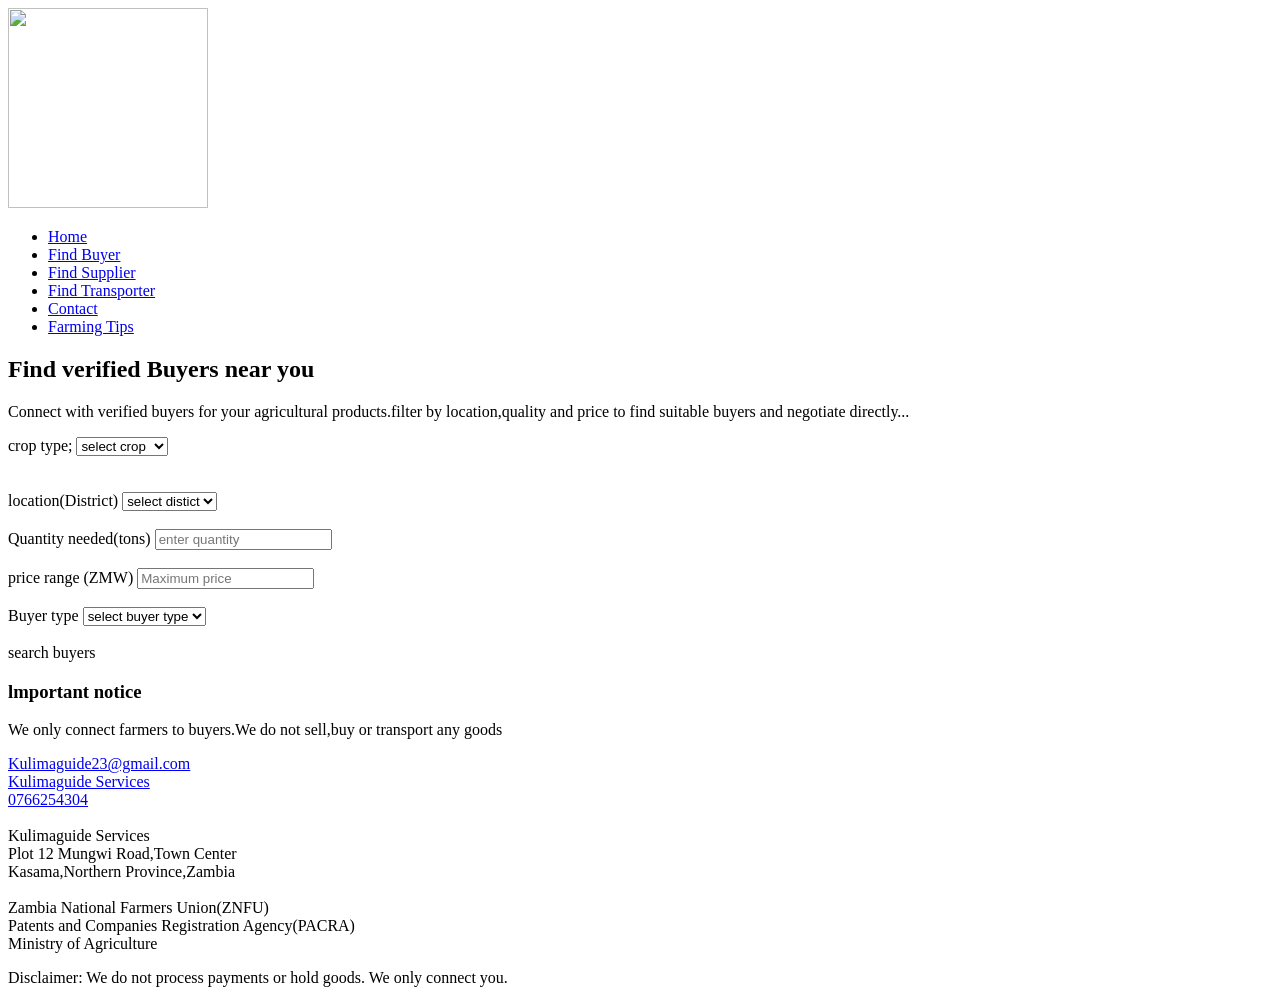
==== buyer.html @ 58736cf9 "SCRUM-5: made some changes to transporter.html and added the css for transporters page" ====
<!DOCTYPE html>
<html lang="en">
<head>
    <meta charset="UTF-8">
    <meta name="viewport" content="width=device-width, initial-scale=1.0">
    <meta name="author" content=""><!--Name of the maker of this webpage-->
    <meta name="description" content="Kulimaguide services only connect you buyers,sellers and transporters without processing any form of payment">
    <meta name="keywords" content="Farming,Kulima,guide,Farm">
    <title>Kulimaguide Services | Connect to Buyers, Sellers and Transporters</title>
    <link rel="stylesheet" href="">
    <link rel="javascript" href="">
</head>

<body>
    <!-- Header section with navigation inside -->
     <!--This part of the webpage will remain the same for all pages-->
     <!--It will consist of the logo and the navigation links-->
        <header>
            <!--For the logo-->
      <img src="/ desktop/images/KGSL.png" width="200" height="200">
         <!--For the navigation links-->
        <nav>
            <ul>
              <li> <a href="index.html">Home</a></li>
              <li> <a href="buyer.html">Find Buyer</a> </li>
              <li> <a href="supplier.html">Find Supplier</a> </li>
              <li> <a href="transporter.html">Find Transporter</a> </li>
              <li> <a href="contact.html">Contact</a></li>
              <li> <a href="tips.html">Farming Tips</a></li>
            </ul>
        </nav>
    </header>
    
    <!--The main content of the webpage-->
    <!--This part of the webpage will change depending on the webpage-->
    <main>

           

          
        <!-- BUYER SEARCH SECTION-->
        <section>
            <h2>Find verified Buyers near you</h2>
            <p>Connect with verified buyers for your agricultural products.filter by location,quality and price to find suitable buyers and negotiate directly...</p>
            <form action="#" method="get">
                <lable for="crop">crop type;</lable>
                <select id="crop" name="crop">
                    <option value="">select crop</option>
                    <option value="Groundnuts">Groundnuts</option>
                     <option value="Soya">Soya</option>
                      <option value="White">White</option>
                       <option value="Cassava">Cassava</option>
                        <option value="Beans">Beans</option>
                        </select> <br><br><br>
                        <section>
                        <lable for="location">location(District)</lable>
                        <select id="location" name="location">
                            <option value="">select distict</option>
                            <option value="kasama">kasama</option>
                            <option value="lusaka">lusska</option>
                            <option value="mpika">mpika</option>
                            <option value="Ndola">Ndola</option>
                            <option value="mongu">mongu</option>
                            </select>
                            <br><br>
                            <lable for="quantity">Quantity needed(tons)</lable>
                            <input type="number" id="quantity" min="1" name="quantity" placeholder="enter quantity">
                            <br><br>
                            <lable for="price">price range (ZMW)</lable>
                            <input type="number" id="price" name="price" min="0" placeholder="Maximum price">
                            <br><br>
                            <lable for="buyer-type">Buyer type</lable>
                            <select id="buyer-type" name="buyer-type">
                                <option value="">select buyer type</option>
                                <option value="individual">lndividual</option>
                                     <option value=" milling company"> milling company</option>
                                          <option value exporter">exporter</option>
                                               <option value="cooperative">cooperative</option>
                            </select>
                            <br><br>
                            <buttom type="submit">search buyers</buttom>
                            </form>
                            </section>
                            <!--SIDEBAR-->
                            <aside>
                                <h3>lmportant notice</h3>
                                <p>We only connect farmers to buyers.We do not sell,buy or transport any goods</p>
                                
                            </aside>



   
    </main>

     <!--Footer of the webpage-->
    <!--This part of the webpage will remain the same for all webpages-->
    <footer>
        <section class="handlers">
            <article>
                <!--For social medial handlers links-->
                <a href="mailto:kabwegift084@gmail.com">Kulimaguide23@gmail.com</a><br>
                <a href="https//:www.facebook/Kulimaguideservices">Kulimaguide Services</a><br>
                <a href="https://www.wa.com/+260766254304"> 0766254304</a>
            </article><br>

            <article>
                <!--For location links-->
                Kulimaguide Services<br>
                Plot 12 Mungwi Road,Town Center<br>
                Kasama,Northern Province,Zambia
            </article><br>

            <article>
                <!--Partners-->
                Zambia National Farmers Union(ZNFU)<br> 
                Patents and Companies Registration Agency(PACRA)<br> 
                Ministry of Agriculture
            </article>
        </section>
    </footer>

    <p>Disclaimer: We do not process payments or hold goods. We only connect you.<p><!--Disclaimer-->
</body>
</html>
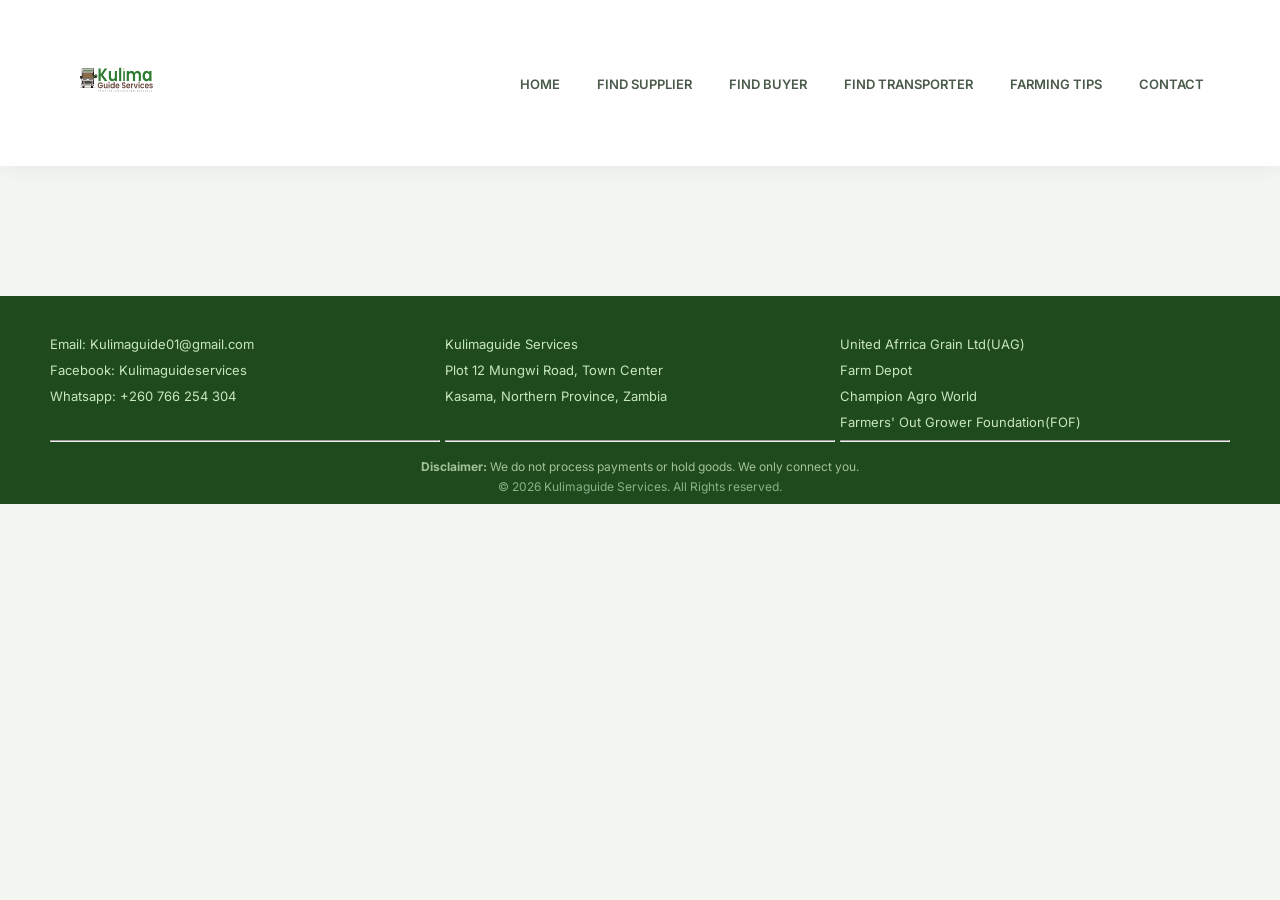
==== commit b171e89b: "SCRUM-1: Design and code Home Page wirefarme" ====
--- a/buyer.html
+++ b/buyer.html
@@ -6,120 +6,65 @@
     <meta name="author" content=""><!--Name of the maker of this webpage-->
     <meta name="description" content="Kulimaguide services only connect you buyers,sellers and transporters without processing any form of payment">
     <meta name="keywords" content="Farming,Kulima,guide,Farm">
-    <title>Kulimaguide Services | Connect to Buyers, Sellers and Transporters</title>
-    <link rel="stylesheet" href="">
+    <title>Find Buyer | Kulimaguide Services </title>
+    <link rel="stylesheet" href="style.css">
     <link rel="javascript" href="">
 </head>
 
-<body>
-    <!-- Header section with navigation inside -->
-     <!--This part of the webpage will remain the same for all pages-->
-     <!--It will consist of the logo and the navigation links-->
-        <header>
-            <!--For the logo-->
-      <img src="/ desktop/images/KGSL.png" width="200" height="200">
-         <!--For the navigation links-->
-        <nav>
-            <ul>
-              <li> <a href="index.html">Home</a></li>
-              <li> <a href="buyer.html">Find Buyer</a> </li>
-              <li> <a href="supplier.html">Find Supplier</a> </li>
-              <li> <a href="transporter.html">Find Transporter</a> </li>
-              <li> <a href="contact.html">Contact</a></li>
-              <li> <a href="tips.html">Farming Tips</a></li>
-            </ul>
-        </nav>
-    </header>
+<body class="layout">
+        <!-- HEADER: Logo and Navigation -->
+     <header>
+       <img class="logo" src ="images\logo.png" alt="Kulimaguide Services Logo" width="200" height="200">
+       <!-- ========= NAV: Main Site Navigation ========= -->
+       <!-- This part will stay the same for all pages-->
+       <nav class="nav_links">
+         <ul>
+           <li><a href="index.html">Home</a></li>
+           <li><a href="supplier.html">Find Supplier</a></li>
+           <li><a href="buyer.html">Find Buyer</a></li>
+           <li><a href="transporter.html">Find Transporter</a></li>
+           <li><a href="tips.html">Farming Tips</a></li>
+           <li><a href="contact.html">Contact</a></li>
+         </ul>
+       </nav>
+     </header>
     
     <!--The main content of the webpage-->
     <!--This part of the webpage will change depending on the webpage-->
     <main>
-
-           
-
-          
-        <!-- BUYER SEARCH SECTION-->
-        <section>
-            <h2>Find verified Buyers near you</h2>
-            <p>Connect with verified buyers for your agricultural products.filter by location,quality and price to find suitable buyers and negotiate directly...</p>
-            <form action="#" method="get">
-                <lable for="crop">crop type;</lable>
-                <select id="crop" name="crop">
-                    <option value="">select crop</option>
-                    <option value="Groundnuts">Groundnuts</option>
-                     <option value="Soya">Soya</option>
-                      <option value="White">White</option>
-                       <option value="Cassava">Cassava</option>
-                        <option value="Beans">Beans</option>
-                        </select> <br><br><br>
-                        <section>
-                        <lable for="location">location(District)</lable>
-                        <select id="location" name="location">
-                            <option value="">select distict</option>
-                            <option value="kasama">kasama</option>
-                            <option value="lusaka">lusska</option>
-                            <option value="mpika">mpika</option>
-                            <option value="Ndola">Ndola</option>
-                            <option value="mongu">mongu</option>
-                            </select>
-                            <br><br>
-                            <lable for="quantity">Quantity needed(tons)</lable>
-                            <input type="number" id="quantity" min="1" name="quantity" placeholder="enter quantity">
-                            <br><br>
-                            <lable for="price">price range (ZMW)</lable>
-                            <input type="number" id="price" name="price" min="0" placeholder="Maximum price">
-                            <br><br>
-                            <lable for="buyer-type">Buyer type</lable>
-                            <select id="buyer-type" name="buyer-type">
-                                <option value="">select buyer type</option>
-                                <option value="individual">lndividual</option>
-                                     <option value=" milling company"> milling company</option>
-                                          <option value exporter">exporter</option>
-                                               <option value="cooperative">cooperative</option>
-                            </select>
-                            <br><br>
-                            <buttom type="submit">search buyers</buttom>
-                            </form>
-                            </section>
-                            <!--SIDEBAR-->
-                            <aside>
-                                <h3>lmportant notice</h3>
-                                <p>We only connect farmers to buyers.We do not sell,buy or transport any goods</p>
-                                
-                            </aside>
-
-
-
+     
    
     </main>
 
-     <!--Footer of the webpage-->
-    <!--This part of the webpage will remain the same for all webpages-->
-    <footer>
-        <section class="handlers">
-            <article>
-                <!--For social medial handlers links-->
-                <a href="mailto:kabwegift084@gmail.com">Kulimaguide23@gmail.com</a><br>
-                <a href="https//:www.facebook/Kulimaguideservices">Kulimaguide Services</a><br>
-                <a href="https://www.wa.com/+260766254304"> 0766254304</a>
-            </article><br>
+   <!-- FOOTER: Matches wireframe -->
+      <footer class="foot">
+        <article class="Contact">
+          <a href="mailto:kabwegift084@gmail.com">Email: Kulimaguide01@gmail.com</a>
+          <a href="https://www.facebook.com/Kulimaguideservices">Facebook: Kulimaguideservices</a>
+          <a href="https://wa.me/260766254304">Whatsapp: +260 766 254 304</a>
+        </article>
 
-            <article>
-                <!--For location links-->
-                Kulimaguide Services<br>
-                Plot 12 Mungwi Road,Town Center<br>
-                Kasama,Northern Province,Zambia
-            </article><br>
+       <article class="location">
+        <a href="https://www.google.com/maps/search/?api=1&query=Plot+12+Mungwi+Road+Town+Kasama+Northern+Province+Zambia">
+        Kulimaguide Services<br>
+        Plot 12 Mungwi Road, Town Center<br>
+        Kasama, Northern Province, Zambia
+       </a>
+      </article>
 
-            <article>
-                <!--Partners-->
-                Zambia National Farmers Union(ZNFU)<br> 
-                Patents and Companies Registration Agency(PACRA)<br> 
-                Ministry of Agriculture
-            </article>
-        </section>
-    </footer>
+      <article class="Partner">
+         <a href="https://uagzambia.com">United Afrrica Grain Ltd(UAG)</a>
+         <a href="https://Farmdepot.co.zm">Farm Depot</a>
+         <a href="https://championagrow.co.zm">Champion Agro World</a>
+         <a href="https://farmesoutgrower.com">Farmers' Out Grower Foundation(FOF)</a>
+      </article>
 
-    <p>Disclaimer: We do not process payments or hold goods. We only connect you.<p><!--Disclaimer-->
-</body>
-</html>+    <hr><hr><hr>
+     <p class="Disclaimer"><strong>Disclaimer:</strong> We do not process payments or hold goods. We only connect you.</p>
+    <p class="rights">&copy; 2026 Kulimaguide Services. All Rights reserved.</p>
+   </footer>
+
+
+   </body>
+</html>
+    
--- a/style.css
+++ b/style.css
@@ -0,0 +1,395 @@
+/* ============================================
+KULIMAGUIDE - FINAL CLEAN VERSION
+NO BORDERS - Modern farming platform
+Matches Home + Contact Wireframes 100%
+============================================ */
+@import url('https://fonts.googleapis.com/css2?family=Inter:wght@400;600;800;900&display=swap');
+
+* { margin:0; padding:0; box-sizing:border-box; }
+
+body.layout {
+ font-family: 'Inter', Arial, sans-serif;
+ background: #f3f5f1;
+ color: #1a2e1a;
+ max-width: 100%;
+ border: none;
+}
+
+/* ===== HEADER ===== */
+header {
+ background: #ffffff;
+ padding: 18px 60px;
+ display: flex;
+ align-items: center;
+ justify-content: space-between;
+ position: sticky;
+ top: 0;
+ z-index: 100;
+ box-shadow: 0 2px 20px rgba(0,0,0,0.05);
+ border: none;
+}
+
+.logo {
+ width: 130px;
+ height: auto;
+ border: none;
+}
+
+.nav_links ul {
+ display: flex;
+ list-style: none;
+ gap: 5px;
+ border: none;
+}
+
+.nav_links a {
+ text-decoration: none;
+ color: #4a5a4a;
+ font-weight: 600;
+ font-size: 13px;
+ padding: 10px 16px;
+ text-transform: uppercase;
+ border-radius: 8px;
+ transition: all 0.2s;
+}
+
+.card-img {
+  width: 100%;
+  height: 150px;
+  object-fit: cover;
+  border-radius: 10px;
+  margin: 12px 0;
+  display: block;
+}
+.nav_links a:hover {
+ background: #e8f5e3;
+color: #2d5a27;
+}
+
+/* ===== MAIN - HOME PAGE ===== */
+main {
+ border: none;
+ padding: 0;
+ max-width: 1280px;
+ margin: 0 auto;
+}
+
+main h1 {
+ display: block;
+ font-size: 42px;
+ font-weight: 900;
+ color: #143312;
+ line-height: 1.1;
+ max-width: 650px;
+margin: 0 auto 30px;
+ text-shadow: 0 2px 10px rgba(255,255,255,0.8);
+}
+
+/* ===== HERO SECTION - SECTION 1 ===== */
+.mainpicture {
+ position: relative;
+ border: none;
+ padding: 90px 20px 70px;
+ text-align: center;
+ background: linear-gradient(rgba(255,255,255,0.4), rgba(255,255,255,0.5)), url('../images/steven-weeks-DUPFowqI6oI-unsplash.jpg');
+ background-repeat: no-repeat;
+ background-size: cover;
+ background-position: center 30%;
+ border-radius: 0;
+}
+
+.mainpicture p {
+ max-width: 700px;
+ margin: 10px auto;
+ color: #2c4a2c;
+ font-size: 15px;
+ line-height: 1.5;
+}
+
+/* SELLER / BUYER Buttons */
+.hero-btn {
+ display: inline-block;
+ text-decoration: none;
+ border: none;
+ background: #298804;
+ color: #dfe4df;
+ padding: 16px 52px;
+ border-radius: 50px;
+ font-weight: 800;
+ font-size: 17px;
+ margin: 30px 10px 10px;
+ cursor: pointer;
+ box-shadow: 0 6px 18px rgba(0,0,0,0.12);
+transition: all 0.3s ease;
+}
+
+.hero-btn:hover {
+ background: #144203;
+}
+
+/* ===== SECTION 2 - 4 BOXES ===== */
+.cards {
+ padding: 40px 20px;
+ display: grid;
+ grid-template-columns: repeat(4, 1fr);
+ gap: 20px;
+}
+
+.grid {
+ background: #fff;
+ border-radius: 14px;
+padding: 22px;
+ box-shadow: 0 8px 24px rgba(0,0,0,0.07);
+ border: none;
+ text-align: center;
+}
+
+.grid h3 {
+ font-size: 16px;
+ color: #143312;
+ margin-bottom: 12px;
+}
+
+.grid p {
+font-size: 13.5px;
+color: #555;
+line-height: 1.5;
+margin-bottom: 12px;
+}
+
+.grid a {
+font-size: 13px;
+font-weight: 700;
+color: #2d5a27;
+text-decoration: none;
+border: none;
+}
+
+/* ===== ASIDE - HOME PAGE ===== */
+.ASIDE {
+border: none;
+padding: 0 20px 40px;
+display: flex;
+flex-direction: column;
+gap: 22px;
+}
+
+.ASIDE > *, .aside-card {
+background: #ffffff;
+border-radius: 14px;
+padding: 22px;
+box-shadow: 0 8px 24px rgba(0,0,0,0.07);
+border: none;
+}
+
+.ASIDE h3, .quick h3, .aside-card h3 {
+font-size: 15px;
+font-weight: 800;
+color: #143312;
+margin-bottom: 14px;
+text-align: center;
+}
+
+.ASIDE ul, .quick ul, .aside-card ul {
+list-style: none;
+border: none;
+padding: 0;
+}
+
+.ASIDE li, .quick li, .aside-card li {
+margin: 8px 0;
+padding-left: 12px;
+position: relative;
+font-size: 14px;
+line-height: 1.6;
+}
+
+.ASIDE li::before, .quick li::before, .aside-card li::before {
+content: "•";
+color: #7ac16a;
+position: absolute;
+left: 0;
+font-weight: bold;
+}
+
+.ASIDE p, .aside-card p {
+font-size: 14px;
+line-height: 1.6;
+text-align: center;
+}
+
+.ASIDE a, .quick a, .aside-card a {
+color: #143312;
+text-decoration: none;
+}
+
+/* ===== DESKTOP LAYOUT - HOME ===== */
+@media (min-width: 1000px) {
+ main {
+ display: grid;
+ grid-template-columns: 1fr 340px;
+ gap: 0;
+}
+.mainpicture { grid-column: 1 / -1; }
+.cards { grid-column: 1; }
+.ASIDE { grid-column: 2; grid-row: 2; padding: 40px 30px 40px 10px; }
+}
+
+
+/* ===== CONTACT PAGE ===== */
+.contact-main {
+display: block;
+padding: 40px 20px;
+max-width: 1280px;
+margin: 0 auto;
+}
+
+.contact-main h1 {
+text-align: center;
+font-size: 38px;
+margin-bottom: 30px;
+max-width: 100%;
+}
+
+.contact-grid {
+display: grid;grid-template-columns: 1.2fr 1fr 0.8fr;
+gap: 20px;
+align-items: start;
+}
+
+.contact-form-box, .map-box {
+background: #fff;
+border-radius: 14px;
+padding: 24px;
+box-shadow: 0 8px 24px rgba(0,0,0,0.07);
+border: none;
+}
+
+.contact-form-box h2, .map-box h2 {
+text-align: center;
+font-size: 18px;
+margin-bottom: 20px;
+color: #143312;
+}
+
+.contact-form-box label {
+display: block;
+font-weight: 600;
+font-size: 14px;
+margin: 12px 0 5px;
+color: #1a2e1a;
+}
+
+.contact-form-box input,
+.contact-form-box select,
+.contact-form-box textarea {
+width: 100%;
+padding: 12px;
+border: 1px solid #d0d8d0;
+border-radius: 8px;
+font-size: 14px;
+font-family: inherit;
+background: #f9faf9;
+}
+
+.contact-form-box textarea { resize: vertical; }
+
+.submit-btn {
+display: block;
+margin: 20px auto 0;
+background: #fff;
+color: #143312;
+border: 1px solid #143312;
+padding: 10px 28px;
+border-radius: 50px;
+font-weight: 700;
+cursor: pointer;
+}
+
+.submit-btn:hover { background: #c5e8b7; }
+
+.map-placeholder {
+background: #e8f5e3;
+height: 180px;
+display: flex;
+align-items: center;
+justify-content: center;
+font-weight: 800;
+color: #2d5a27;
+border-radius: 10px;
+margin-bottom: 15px;
+}
+
+.map-box h3 { margin: 18px 0 8px; font-size: 15px; color: #143312; }
+.map-box ul { list-style: disc; padding-left: 20px; font-size: 14px; line-height: 1.8; }
+.map-box p { font-size: 14px; line-height: 1.6; margin: 10px 0; }
+.map-box a { color: #2d5a27; font-weight: 600; text-decoration: none; }
+
+.contact-aside {
+display: flex;
+flex-direction: column;
+gap: 20px;
+}
+
+/* ===== FOOTER ===== */
+.foot {
+background: #1e4a1e;
+border: none;
+padding: 35px 50px 10px;
+display: grid;
+grid-template-columns: repeat(3, 1fr);
+gap: 5px;
+margin-top: 70px;
+color: #fff;
+}
+
+.foot article { border: none; padding: 0; }
+
+.Contact a, .location a, .Partner a {
+color: #c8e6c0;
+text-decoration: none;
+font-size: 13px;
+line-height: 2;
+display: block;
+}
+
+.Disclaimer {
+grid-column: 1 / -1;
+text-align: center;
+padding-top: 12px;
+font-size: 12px;
+color: #a3c19a;
+}
+
+.rights {
+grid-column: 1 / -1;
+text-align: center;
+font-size: 12px;
+color: #8bb18a;
+}
+
+/* ===== MOBILE ===== */
+@media (max-width: 900px) {
+.contact-grid { grid-template-columns: 1fr; }
+.contact-main h1 { font-size: 28px; }
+}
+
+@media (max-width: 800px) {
+header { padding: 15px 20px; flex-direction: column; }
+main h1 { font-size: 28px; }
+.cards { grid-template-columns: 1fr 1fr; padding: 20px; }
+.ASIDE { padding: 0 20px 20px; }
+.foot { grid-template-columns: 1fr; padding: 30px 20px; }
+}
+
+
+main {
+    max-width: 1280px;
+    margin: 0 auto;
+    padding: 30px;
+    display: grid;
+    grid-template-columns: 1fr 320px;
+    gap: 25px;
+    border: none;
+}
+
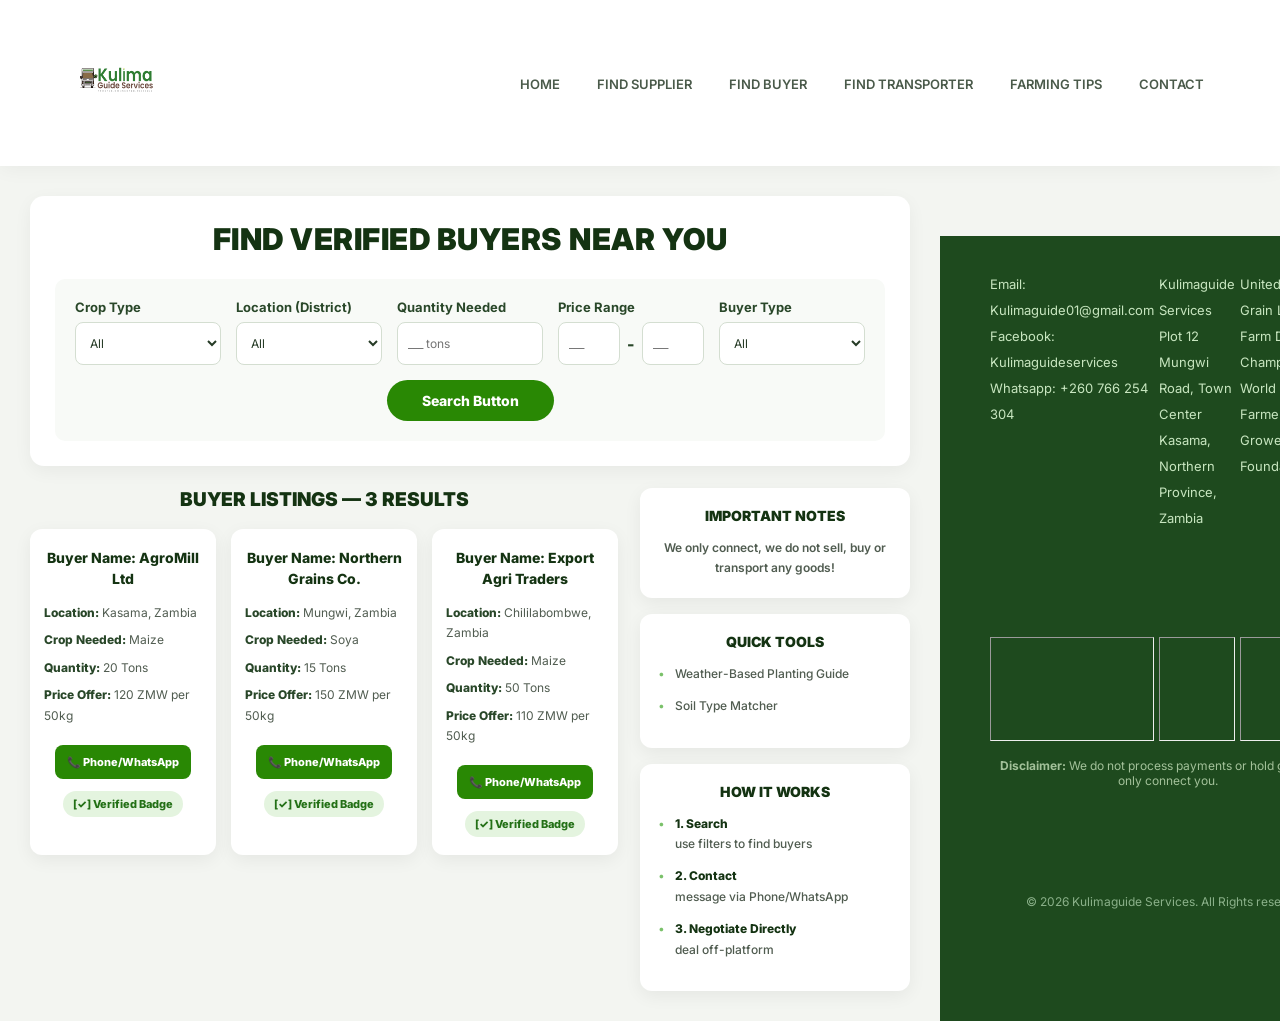
==== commit d4ac59c7: "updated my assigned work" ====
--- a/buyer.html
+++ b/buyer.html
@@ -32,9 +32,140 @@
     <!--The main content of the webpage-->
     <!--This part of the webpage will change depending on the webpage-->
     <main>
-     
-   
-    </main>
+     <main class="buyer-main">
+
+  <!-- SECTION 1 - TITLE + FILTERS -->
+  <section class="buyer-header">
+    <h1 class="buyer-title">FIND VERIFIED BUYERS NEAR YOU</h1>
+
+    <form class="buyer-filter-bar">
+      <div class="filter-field">
+        <label class="filter-label">Crop Type</label>
+        <select class="filter-select crop-select">
+          <option value="all">All</option>
+          <option value="maize">Maize</option>
+          <option value="soya">Soya</option>
+          <option value="groundnuts">Groundnuts</option>
+          <option value="beans">Beans</option>
+        </select>
+      </div>
+
+      <div class="filter-field">
+        <label class="filter-label">Location (District)</label>
+        <select class="filter-select district-select">
+          <option value="all">All</option>
+          <option value="kasama">Kasama</option>
+          <option value="mungwi">Mungwi</option>
+          <option value="chililabombwe">Chililabombwe</option>
+        </select>
+      </div>
+
+      <div class="filter-field">
+        <label class="filter-label">Quantity Needed</label>
+        <input type="number" class="filter-input quantity-input" placeholder="___ tons">
+      </div>
+
+      <div class="filter-field">
+        <label class="filter-label">Price Range</label>
+        <div class="price-range-wrap">
+          <input type="number" class="filter-input price-min-input" placeholder="___">
+          <span class="price-dash">-</span>
+          <input type="number" class="filter-input price-max-input" placeholder="___">
+        </div>
+      </div>
+
+      <div class="filter-field">
+        <label class="filter-label">Buyer Type</label>
+        <select class="filter-select buyer-type-select">
+          <option value="all">All</option>
+          <option value="individual">Individual</option>
+          <option value="milling-company">Milling Company</option>
+          <option value="exporter">Exporters</option>
+        </select>
+      </div>
+
+      <button type="submit" class="search-btn">Search Button</button>
+    </form>
+  </section>
+
+  <!-- SECTION 2 - LISTINGS + ASIDE -->
+  <section class="buyer-layout">
+
+    <!-- BUYER LISTINGS -->
+    <div class="listings-wrap">
+      <h2 class="listings-title">BUYER LISTINGS — 3 RESULTS</h2>
+
+      <div class="buyer-grid">
+
+        <!-- CARD 1 -->
+        <article class="buyer-card" data-crop="maize" data-district="kasama" data-quantity="20" data-price="120" data-buyer-type="milling-company">
+          <h3 class="buyer-name">Buyer Name: AgroMill Ltd</h3>
+          <p class="buyer-detail"><span>Location:</span> Kasama, Zambia</p>
+          <p class="buyer-detail"><span>Crop Needed:</span> Maize</p>
+          <p class="buyer-detail"><span>Quantity:</span> 20 Tons</p>
+          <p class="buyer-detail"><span>Price Offer:</span> 120 ZMW per 50kg</p>
+          <button type="button" class="phone-btn">📞 Phone/WhatsApp</button>
+          <span class="verified-badge">[✓] Verified Badge</span>
+        </article>
+
+        <!-- CARD 2 -->
+        <article class="buyer-card" data-crop="soya" data-district="mungwi" data-quantity="15" data-price="150" data-buyer-type="individual">
+          <h3 class="buyer-name">Buyer Name: Northern Grains Co.</h3>
+          <p class="buyer-detail"><span>Location:</span> Mungwi, Zambia</p>
+          <p class="buyer-detail"><span>Crop Needed:</span> Soya</p>
+          <p class="buyer-detail"><span>Quantity:</span> 15 Tons</p>
+          <p class="buyer-detail"><span>Price Offer:</span> 150 ZMW per 50kg</p>
+          <button type="button" class="phone-btn">📞 Phone/WhatsApp</button>
+          <span class="verified-badge">[✓] Verified Badge</span>
+        </article>
+
+        <!-- CARD 3 -->
+        <article class="buyer-card" data-crop="maize" data-district="chililabombwe" data-quantity="50" data-price="110" data-buyer-type="exporter">
+          <h3 class="buyer-name">Buyer Name: Export Agri Traders</h3>
+          <p class="buyer-detail"><span>Location:</span> Chililabombwe, Zambia</p>
+          <p class="buyer-detail"><span>Crop Needed:</span> Maize</p>
+          <p class="buyer-detail"><span>Quantity:</span> 50 Tons</p>
+          <p class="buyer-detail"><span>Price Offer:</span> 110 ZMW per 50kg</p>
+          <button type="button" class="phone-btn">📞 Phone/WhatsApp</button>
+          <span class="verified-badge">[✓] Verified Badge</span>
+        </article>
+
+      </div>
+    </div>
+
+    <!-- ASIDE -->
+    <aside class="buyer-sidebar">
+      <div class="sidebar-box important-notes">
+        <h3 class="sidebar-title">IMPORTANT NOTES</h3>
+        <p class="sidebar-text">We only connect, we do not sell, buy or transport any goods!</p>
+      </div>
+
+      <div class="sidebar-box quick-tools">
+        <h3 class="sidebar-title">QUICK TOOLS</h3>
+        <ul class="tools-list">
+          <li class="tool-item">Weather-Based Planting Guide</li>
+          <li class="tool-item">Soil Type Matcher</li>
+        </ul>
+      </div>
+
+      <div class="sidebar-box how-it-works">
+        <h3 class="sidebar-title">HOW IT WORKS</h3>
+        <ul class="how-list">
+          <li class="how-item"><strong>1. Search</strong><br>use filters to find buyers</li>
+          <li class="how-item"><strong>2. Contact</strong><br>message via Phone/WhatsApp</li>
+          <li class="how-item"><strong>3. Negotiate Directly</strong><br>deal off-platform</li>
+        </ul>
+      </div>
+    </aside>
+
+  </section>
+
+</main>
+
+
+
+
+
 
    <!-- FOOTER: Matches wireframe -->
       <footer class="foot">
--- a/style.css
+++ b/style.css
@@ -383,13 +383,1634 @@
 }
 
 
-main {
+
+
+
+/*
+=========================================================
+KULIMAGUIDE — SUPPLIER PAGE STYLES
+=========================================================
+Designed for the supplier HTML in suppliers(1).docx.
+
+IMPORTANT:
+- Every selector is scoped under .supplier-main.
+- This prevents these rules from changing buyer, seller,
+  transporter, home, contact, header, or footer pages.
+- The header and footer shown in the wireframe are outside
+  this supplied <main> element; keep their shared styles
+  in your main site stylesheet.
+- Supplier image placeholders are generated with ::before.
+  Replace them with <img class="supplier-image"> elements
+  when real supplier/product images are available.
+=========================================================
+*/
+
+/* ---------- SUPPLIER PAGE BASE ---------- */
+
+.supplier-main,
+.supplier-main * {
+    box-sizing: border-box;
+}
+
+.supplier-main {
+    --supplier-green: #1e5a27;
+    --supplier-green-dark: #143b1b;
+    --supplier-green-light: #e8f3e5;
+    --supplier-text: #263526;
+    --supplier-muted: #667166;
+    --supplier-border: #dce5d9;
+    --supplier-surface: #ffffff;
+    --supplier-background: #f3f6f1;
+
+    width: 100%;
     max-width: 1280px;
     margin: 0 auto;
     padding: 30px;
+    color: var(--supplier-text);
+    font-family: Inter, Arial, sans-serif;
+    background: var(--supplier-background);
+    line-height: 1.5;
+}
+
+/* ---------- SECTION 1: PAGE TITLE AND FILTERS ---------- */
+
+.supplier-main .supplier-header {
+    width: 100%;
+    margin: 0 0 26px;
+    padding: 28px 26px;
+    background: var(--supplier-surface);
+    border-radius: 14px;
+    box-shadow: 0 5px 20px rgba(28, 63, 25, 0.06);
+}
+
+.supplier-main .supplier-title {
+    max-width: 100%;
+    margin: 0 0 24px;
+    color: var(--supplier-green-dark);
+    font-size: clamp(24px, 3vw, 34px);
+    font-weight: 900;
+    line-height: 1.2;
+    text-align: center;
+    letter-spacing: 0.3px;
+}
+
+/* Filter bar */
+
+.supplier-main .supplier-filter-bar {
     display: grid;
-    grid-template-columns: 1fr 320px;
-    gap: 25px;
+    grid-template-columns: repeat(5, minmax(120px, 1fr)) auto;
+    gap: 13px;
+    align-items: end;
+    width: 100%;
+    margin: 0;
+    padding: 18px;
+    background: #f7faf5;
+    border: 1px solid var(--supplier-border);
+    border-radius: 12px;
+}
+
+.supplier-main .filter-field {
+    display: flex;
+    flex-direction: column;
+    min-width: 0;
+    gap: 7px;
+}
+
+.supplier-main .filter-label {
+    display: block;
+    color: #314631;
+    font-size: 12px;
+    font-weight: 800;
+}
+
+.supplier-main .filter-input,
+.supplier-main .filter-select {
+    display: block;
+    width: 100%;
+    min-width: 0;
+    min-height: 42px;
+    padding: 10px 11px;
+    color: #344334;
+    background: #fff;
+    border: 1px solid #cbd8c8;
+    border-radius: 7px;
+    outline: none;
+    font: inherit;
+    font-size: 13px;
+    transition: border-color 0.2s ease, box-shadow 0.2s ease;
+}
+
+.supplier-main .filter-input::placeholder {
+    color: #899489;
+}
+
+.supplier-main .filter-input:focus,
+.supplier-main .filter-select:focus {
+    border-color: var(--supplier-green);
+    box-shadow: 0 0 0 3px rgba(30, 90, 39, 0.12);
+}
+
+.supplier-main .search-btn {
+    min-height: 42px;
+    padding: 10px 20px;
+    color: #fff;
+    background: var(--supplier-green);
+    border: 1px solid var(--supplier-green);
+    border-radius: 8px;
+    font: inherit;
+    font-size: 13px;
+    font-weight: 800;
+    white-space: nowrap;
+    cursor: pointer;
+    transition: background 0.2s ease, transform 0.2s ease;
+}
+
+.supplier-main .search-btn:hover {
+    background: var(--supplier-green-dark);
+    transform: translateY(-1px);
+}
+
+.supplier-main .search-btn:focus-visible {
+    outline: 3px solid rgba(30, 90, 39, 0.25);
+    outline-offset: 3px;
+}
+
+/* ---------- SECTION 2: LISTINGS AND SIDEBAR ---------- */
+
+.supplier-main .supplier-layout {
+    display: grid;
+    grid-template-columns: minmax(0, 1fr) 285px;
+    gap: 24px;
+    align-items: start;
+    width: 100%;
+}
+
+.supplier-main .listings-wrap {
+    min-width: 0;
+    padding: 22px;
+    background: var(--supplier-surface);
+    border-radius: 14px;
+    box-shadow: 0 5px 20px rgba(28, 63, 25, 0.06);
+}
+
+.supplier-main .listings-title {
+    margin: 0 0 18px;
+    padding-bottom: 12px;
+    color: var(--supplier-green-dark);
+    border-bottom: 2px solid #e6eee2;
+    font-size: 19px;
+    font-weight: 900;
+    text-align: center;
+    letter-spacing: 0.4px;
+}
+
+/* Two supplier cards per row, as shown in the wireframe */
+
+.supplier-main .supplier-grid {
+    display: grid;
+    grid-template-columns: repeat(2, minmax(0, 1fr));
+    gap: 18px;
+    align-items: stretch;
+}
+
+/* ---------- SUPPLIER CARDS ---------- */
+
+.supplier-main .supplier-card {
+    position: relative;
+    display: flex;
+    flex-direction: column;
+    min-width: 0;
+    padding: 15px;
+    overflow: hidden;
+    background: #fff;
+    border: 1px solid var(--supplier-border);
+    border-radius: 11px;
+    box-shadow: 0 3px 12px rgba(27, 59, 24, 0.05);
+    transition: transform 0.2s ease, box-shadow 0.2s ease;
+}
+
+.supplier-main .supplier-card:hover {
+    transform: translateY(-3px);
+    box-shadow: 0 8px 20px rgba(27, 59, 24, 0.10);
+}
+
+/*
+Image placeholder:
+This creates a visual image area without requiring an image file
+or changing the existing HTML. It is contained inside each card.
+*/
+
+.supplier-main .supplier-card::before {
+    content: "SUPPLIER / PRODUCT IMAGE";
+    display: flex;
+    align-items: center;
+    justify-content: center;
+    width: 100%;
+    height: 112px;
+    margin: 0 0 13px;
+    color: #557451;
+    background:
+        linear-gradient(135deg, rgba(232, 243, 229, 0.95), rgba(213, 230, 207, 0.95));
+    border: 1px dashed #9db99a;
+    border-radius: 8px;
+    font-size: 10px;
+    font-weight: 800;
+    letter-spacing: 1px;
+    text-align: center;
+}
+
+/* Use this class when you add a real image inside a supplier card. */
+.supplier-main .supplier-card .supplier-image {
+    display: block;
+    width: 100%;
+    height: 150px;
+    margin: 0 0 13px;
+    object-fit: cover;
+    object-position: center;
+    border-radius: 8px;
+}
+
+/* Hide the generated placeholder when a real image is present. */
+.supplier-main .supplier-card:has(.supplier-image)::before {
+    display: none;
+}
+
+.supplier-main .supplier-name {
+    margin: 0 0 10px;
+    color: var(--supplier-green-dark);
+    font-size: 16px;
+    font-weight: 900;
+    line-height: 1.3;
+}
+
+.supplier-main .supplier-detail {
+    margin: 4px 0;
+    color: #526052;
+    font-size: 12px;
+    line-height: 1.45;
+    overflow-wrap: anywhere;
+}
+
+.supplier-main .supplier-detail span {
+    color: #293d29;
+    font-weight: 800;
+}
+
+/* Verified badge */
+
+.supplier-main .verified-badge {
+    display: inline-flex;
+    align-items: center;
+    align-self: flex-start;
+    gap: 5px;
+    margin-top: 12px;
+    padding: 5px 9px;
+    color: #1e642b;
+    background: #e8f6e9;
+    border: 1px solid #b9dfbd;
+    border-radius: 20px;
+    font-size: 10px;
+    font-weight: 800;
+}
+
+/* ---------- SUPPLIER SIDEBAR ---------- */
+
+.supplier-main .supplier-sidebar {
+    display: flex;
+    flex-direction: column;
+    gap: 18px;
+    min-width: 0;
+}
+
+.supplier-main .sidebar-box {
+    padding: 19px;
+    background: var(--supplier-surface);
+    border: 1px solid #e3eae0;
+    border-radius: 12px;
+    box-shadow: 0 5px 18px rgba(28, 63, 25, 0.06);
+}
+
+.supplier-main .sidebar-title {
+    margin: 0 0 12px;
+    padding-bottom: 9px;
+    color: var(--supplier-green-dark);
+    border-bottom: 1px solid #e6eee2;
+    font-size: 14px;
+    font-weight: 900;
+    text-align: center;
+}
+
+.supplier-main .sidebar-text {
+    margin: 0;
+    color: #536153;
+    font-size: 13px;
+    line-height: 1.6;
+    text-align: center;
+}
+
+/* Quick tools list */
+
+.supplier-main .tools-list {
+    margin: 0;
+    padding: 0;
+    list-style: none;
+}
+
+.supplier-main .tool-item {
+    position: relative;
+    margin: 9px 0 0;
+    padding: 0 0 0 17px;
+    color: #526052;
+    font-size: 12px;
+    line-height: 1.5;
+}
+
+/* =========================================
+   KULIMAGUIDE - TRANSPORTER PAGE
+   Page-specific styling
+   Does not interfere with other pages
+
+/* MAIN CONTAINER */
+.transporter-main {
+    width: 100%;
+    max-width: 1280px;
+    margin: 0 auto;
+    padding: 25px 30px;
+    display: grid;
+    grid-template-columns: minmax(0, 1fr) 270px;
+    gap: 22px;
+    align-items: start;
+    background: #f3f5f1;
+    color: #1a2e1a;
     border: none;
 }
 
+/* =========================================
+   SECTION 1 - TITLE AND FILTERS
+
+.transporter-main .transporter-header {
+    grid-column: 1 / -1;
+    width: 100%;
+    text-align: center;
+    padding: 25px 25px 20px;
+    background: #ffffff;
+    border-radius: 14px;
+    box-shadow: 0 5px 18px rgba(0,0,0,0.05);
+}
+
+.transporter-main .transporter-title {
+    font-size: 30px;
+    font-weight: 900;
+    color: #143312;
+    line-height: 1.2;
+    max-width: 100%;
+    margin: 0 auto 15px;
+    text-shadow: none;
+}
+
+.transporter-main .filters-label {
+    font-size: 14px;
+    font-weight: 800;
+    color: #2d5a27;
+    margin-bottom: 12px;
+}
+
+/* FILTER FORM */
+
+.transporter-main .transporter-filter-bar {
+    display: grid;
+    grid-template-columns: repeat(4, minmax(0, 1fr));
+    gap: 12px;
+    align-items: end;
+    text-align: left;
+}
+
+.transporter-main .filter-field {
+    display: flex;
+    flex-direction: column;
+    gap: 6px;
+    min-width: 0;
+}
+
+/* Arrange filters in two rows */
+
+.transporter-main .filter-field:nth-child(1),
+.transporter-main .filter-field:nth-child(2),
+.transporter-main .filter-field:nth-child(3) {
+    grid-row: 1;
+}
+
+.transporter-main .filter-field:nth-child(4),
+.transporter-main .filter-field:nth-child(5),
+.transporter-main .filter-field:nth-child(6) {
+    grid-row: 2;
+}
+
+.transporter-main .filter-label {
+    font-size: 12px;
+    font-weight: 700;
+    color: #294729;
+}
+
+.transporter-main .filter-input,
+.transporter-main .filter-select {
+    width: 100%;
+    min-width: 0;
+    height: 42px;
+    padding: 9px 10px;
+    border: 1px solid #d4ded1;
+    border-radius: 8px;
+    background: #f9faf8;
+    color: #263b26;
+    font-family: inherit;
+    font-size: 12px;
+    outline: none;
+}
+
+.transporter-main .filter-input:focus,
+.transporter-main .filter-select:focus {
+    border-color: #298804;
+    box-shadow: 0 0 0 2px rgba(41,136,4,0.10);
+}
+
+/* SEARCH BUTTON */
+
+.transporter-main .search-btn {
+    grid-column: 4;
+    grid-row: 2;
+    height: 42px;
+    padding: 10px 20px;
+    background: #298804;
+    color: #ffffff;
+    border: none;
+    border-radius: 9px;
+    font-family: inherit;
+    font-size: 14px;
+    font-weight: 800;
+    cursor: pointer;
+    transition: background 0.3s ease;
+}
+
+.transporter-main .search-btn:hover {
+    background: #144203;
+}
+
+/* =========================================
+   SECTION 2 - TRANSPORTER LISTINGS
+
+.transporter-main .transporter-layout {
+    grid-column: 1 / -1;
+    display: grid;
+    grid-template-columns: minmax(0, 1fr) 270px;
+    gap: 22px;
+    align-items: start;
+    width: 100%;
+}
+
+.transporter-main .listings-wrap {
+    min-width: 0;
+}
+
+.transporter-main .listings-title {
+    font-size: 19px;
+    font-weight: 900;
+    color: #143312;
+    text-align: center;
+    margin: 0 0 15px;
+}
+
+/* TWO-COLUMN LISTINGS */
+
+.transporter-main .transporter-grid {
+    display: grid;
+    grid-template-columns: repeat(2, minmax(0, 1fr));
+    gap: 15px;
+}
+
+/* INDIVIDUAL TRANSPORTER CARDS */
+
+.transporter-main .transporter-card {
+    background: #ffffff;
+    padding: 16px;
+    border-radius: 12px;
+    box-shadow: 0 5px 18px rgba(0,0,0,0.06);
+    border: none;
+    min-width: 0;
+    transition: transform 0.2s ease, box-shadow 0.2s ease;
+}
+
+.transporter-main .transporter-card:hover {
+    transform: translateY(-3px);
+    box-shadow: 0 8px 22px rgba(0,0,0,0.10);
+}
+
+.transporter-main .transporter-name {
+    font-size: 14px;
+    font-weight: 800;
+    color: #143312;
+    margin-bottom: 12px;
+    line-height: 1.4;
+}
+
+.transporter-main .transporter-detail {
+    font-size: 12px;
+    color: #505c50;
+    line-height: 1.6;
+    margin-bottom: 5px;
+    overflow-wrap: anywhere;
+}
+
+.transporter-main .transporter-detail span {
+    color: #263f26;
+    font-weight: 700;
+}
+
+/* VERIFIED BADGE */
+
+.transporter-main .verified-badge {
+    display: inline-block;
+    margin-top: 9px;
+    padding: 5px 10px;
+    background: #e4f4df;
+    color: #237016;
+    border-radius: 20px;
+    font-size: 11px;
+    font-weight: 800;
+}
+
+/* =========================================
+   SECTION 3 - RIGHT SIDEBAR
+
+.transporter-main .transporter-sidebar {
+    display: flex;
+    flex-direction: column;
+    gap: 15px;
+    min-width: 0;
+}
+
+.transporter-main .sidebar-box {
+    background: #ffffff;
+    padding: 18px;
+    border-radius: 12px;
+    box-shadow: 0 5px 18px rgba(0,0,0,0.06);
+    border: none;
+}
+
+.transporter-main .sidebar-title {
+    font-size: 14px;
+    font-weight: 900;
+    color: #143312;
+    text-align: center;
+    margin-bottom: 12px;
+}
+
+.transporter-main .sidebar-text {
+    font-size: 12px;
+    line-height: 1.7;
+    color: #505c50;
+    text-align: center;
+}
+
+/* QUICK TOOLS */
+
+.transporter-main .tools-list {
+    list-style: none;
+    padding: 0;
+    margin: 0;
+}
+
+.transporter-main .tool-item {
+    position: relative;
+    padding-left: 15px;
+    margin-bottom: 10px;
+    font-size: 12px;
+    line-height: 1.5;
+    color: #505c50;
+}
+
+.transporter-main .tool-item::before {
+    content: "•";
+    position: absolute;
+    left: 0;
+    color: #7ac16a;
+    font-weight: 900;
+}
+
+/* HOW IT WORKS */
+
+.transporter-main .how-list {
+    list-style: none;
+    padding: 0;
+    margin: 0;
+}
+
+.transporter-main .how-item {
+    position: relative;
+    padding-left: 17px;
+    margin-bottom: 12px;
+    font-size: 12px;
+    line-height: 1.6;
+    color: #505c50;
+}
+
+.transporter-main .how-item::before {
+    content: "•";
+    position: absolute;
+    left: 0;
+    color: #7ac16a;
+    font-weight: 900;
+}
+
+.transporter-main .how-item strong {
+    color: #143312;
+    font-size: 12px;
+}
+
+/* =========================================
+   TABLET RESPONSIVENESS
+
+@media (max-width: 1000px) {
+
+    .transporter-main {
+        grid-template-columns: 1fr;
+        padding: 20px;
+    }
+
+    .transporter-main .transporter-layout {
+        grid-template-columns: 1fr;
+    }
+
+    .transporter-main .transporter-sidebar {
+        display: grid;
+        grid-template-columns: repeat(3, minmax(0, 1fr));
+        align-items: start;
+    }
+}
+
+/* =========================================
+   MOBILE RESPONSIVENESS
+
+@media (max-width: 650px) {
+
+    .transporter-main {
+        padding: 15px;
+        gap: 15px;
+    }
+
+    .transporter-main .transporter-header {
+        padding: 18px 12px;
+    }
+
+    .transporter-main .transporter-title {
+        font-size: 22px;
+    }
+
+    .transporter-main .transporter-filter-bar {
+        grid-template-columns: repeat(2, minmax(0, 1fr));
+        gap: 12px;
+    }
+
+    .transporter-main .filter-field:nth-child(n) {
+        grid-row: auto;
+    }
+
+    .transporter-main .search-btn {
+        grid-column: 1 / -1;
+        grid-row: auto;
+    }
+
+    .transporter-main .transporter-grid {
+        grid-template-columns: 1fr;
+    }
+
+    .transporter-main .transporter-sidebar {
+        grid-template-columns: 1fr;
+    }
+
+    .transporter-main .transporter-title {
+        line-height: 1.3;
+    }
+}
+
+/* SMALL MOBILE SCREENS */
+
+@media (max-width: 380px) {
+
+    .transporter-main {
+        padding: 10px;
+    }
+
+    .transporter-main .transporter-title {
+        font-size: 19px;
+    }
+
+    .transporter-main .filter-input,
+    .transporter-main .filter-select {
+        font-size: 11px;
+        padding: 8px;
+    }
+
+    .transporter-main .transporter-card {
+        padding: 13px;
+    }
+}
+
+/* ============================================
+   KULIMAGUIDE - FARMING TIPS PAGE
+   Page-specific CSS
+   All styling is restricted to .tips-main
+
+/* ===== PAGE FOUNDATION ===== */
+
+.tips-main,
+.tips-main * {
+    box-sizing: border-box;
+}
+
+.tips-main {
+    width: 100%;
+    max-width: 1280px;
+    margin: 0 auto;
+    padding: 35px 30px;
+    display: block;
+    font-family: 'Inter', Arial, sans-serif;
+    color: #1a2e1a;
+}
+
+/* ===== PAGE TITLE AND FILTERS ===== */
+
+.tips-main .tips-header {
+    width: 100%;
+    padding: 25px 20px;
+    margin-bottom: 25px;
+    background: #ffffff;
+    border-radius: 14px;
+    text-align: center;
+    box-shadow: 0 5px 18px rgba(0, 0, 0, 0.05);
+}
+
+.tips-main .tips-title {
+    display: block;
+    max-width: 100%;
+    margin: 0 auto 25px;
+    color: #143312;
+    font-size: 32px;
+    font-weight: 900;
+    line-height: 1.2;
+    text-align: center;
+}
+
+/* ===== CATEGORY FILTER ===== */
+
+.tips-main .filter-row {
+    display: flex;
+    align-items: center;
+    justify-content: center;
+    flex-wrap: wrap;
+    gap: 15px;
+    margin-bottom: 20px;
+}
+
+.tips-main .filter-label {
+    color: #143312;
+    font-size: 14px;
+    font-weight: 800;
+}
+
+.tips-main .filter-buttons {
+    display: flex;
+    align-items: center;
+    justify-content: center;
+    flex-wrap: wrap;
+    gap: 10px;
+}
+
+.tips-main .filter-btn {
+    padding: 9px 17px;
+    background: #ffffff;
+    color: #2d5a27;
+    border: 1px solid #b9d4b2;
+    border-radius: 30px;
+    font-size: 13px;
+    font-weight: 700;
+    cursor: pointer;
+    transition: 0.3s ease;
+}
+
+.tips-main .filter-btn:hover,
+.tips-main .filter-btn.active {
+    background: #298804;
+    color: #ffffff;
+    border-color: #298804;
+}
+
+/* ===== SEARCH BAR ===== */
+
+.tips-main .search-bar {
+    width: 100%;
+    max-width: 650px;
+    margin: 0 auto;
+    display: flex;
+    align-items: center;
+    background: #f7faf6;
+    border: 1px solid #d5e2d1;
+    border-radius: 30px;
+    padding: 5px 12px;
+}
+
+.tips-main .search-icon {
+    width: 25px;
+    color: #2d5a27;
+}
+
+.tips-main .search-icon::before {
+    content: "⌕";
+    font-size: 24px;
+    font-weight: bold;
+}
+
+.tips-main .search-input {
+    flex: 1;
+    min-width: 0;
+    padding: 11px;
+    border: none;
+    outline: none;
+    background: transparent;
+    color: #1a2e1a;
+    font-size: 14px;
+    font-family: inherit;
+}
+
+.tips-main .search-btn {
+    width: 38px;
+    height: 38px;
+    border: none;
+    border-radius: 50%;
+    background: #298804;
+    color: #ffffff;
+    cursor: pointer;
+    font-size: 19px;
+}
+
+.tips-main .search-btn::before {
+    content: "⌕";
+}
+
+/* ===== FEATURED TIP AND SIDEBAR ===== */
+
+.tips-main .tips-layout {
+    display: grid;
+    grid-template-columns: minmax(0, 1fr) 280px;
+    gap: 22px;
+    align-items: stretch;
+    margin-bottom: 30px;
+}
+
+/* ===== FEATURED TIP ===== */
+
+.tips-main .featured-tip {
+    background: #ffffff;
+    padding: 22px;
+    border-radius: 14px;
+    box-shadow: 0 8px 24px rgba(0, 0, 0, 0.07);
+}
+
+.tips-main .featured-label {
+    display: inline-block;
+    padding: 7px 13px;
+    margin-bottom: 18px;
+    background: #e8f5e3;
+    color: #2d5a27;
+    border-radius: 20px;
+    font-size: 11px;
+    font-weight: 900;
+}
+
+.tips-main .featured-content {
+    display: grid;
+    grid-template-columns: 1.2fr 0.8fr;
+    align-items: center;
+    gap: 20px;
+}
+
+.tips-main .featured-text {
+    min-width: 0;
+}
+
+.tips-main .featured-title {
+    margin: 0 0 12px;
+    color: #143312;
+    font-size: 23px;
+    font-weight: 800;
+    line-height: 1.3;
+}
+
+.tips-main .featured-meta {
+    margin-bottom: 12px;
+    color: #63805d;
+    font-size: 12px;
+    font-weight: 600;
+}
+
+.tips-main .featured-desc {
+    margin-bottom: 18px;
+    color: #555555;
+    font-size: 14px;
+    line-height: 1.7;
+}
+
+.tips-main .featured-image {
+    min-height: 180px;
+    display: flex;
+    align-items: center;
+    justify-content: center;
+    padding: 15px;
+    background: #e8f5e3;
+    color: #2d5a27;
+    border-radius: 10px;
+    text-align: center;
+    font-size: 13px;
+    font-weight: 700;
+}
+
+/* ===== READ MORE BUTTONS ===== */
+
+.tips-main .read-more-btn {
+    display: inline-block;
+    padding: 9px 19px;
+    background: #298804;
+    color: #ffffff;
+    border-radius: 25px;
+    text-decoration: none;
+    font-size: 12px;
+    font-weight: 800;
+    transition: 0.3s ease;
+}
+
+.tips-main .read-more-btn:hover {
+    background: #144203;
+}
+
+/* ===== SIDEBAR ===== */
+
+.tips-main .tips-sidebar {
+    display: flex;
+    flex-direction: column;
+    gap: 18px;
+}
+
+.tips-main .sidebar-box {
+    padding: 20px;
+    background: #ffffff;
+    border-radius: 14px;
+    box-shadow: 0 8px 24px rgba(0, 0, 0, 0.07);
+}
+
+.tips-main .sidebar-title {
+    margin-bottom: 15px;
+    color: #143312;
+    font-size: 15px;
+    font-weight: 900;
+    text-align: center;
+}
+
+.tips-main .sidebar-text {
+    color: #555555;
+    font-size: 13px;
+    line-height: 1.7;
+    text-align: center;
+}
+
+.tips-main .tools-list {
+    padding-left: 18px;
+    color: #555555;
+}
+
+.tips-main .tool-item {
+    margin-bottom: 11px;
+    padding-left: 3px;
+    font-size: 13px;
+    line-height: 1.5;
+}
+
+.tips-main .tool-item::marker {
+    color: #298804;
+}
+
+/* ===== TIPS LISTINGS ===== */
+
+.tips-main .tips-listings {
+    width: 100%;
+    padding: 22px;
+    background: #ffffff;
+    border-radius: 14px;
+    box-shadow: 0 8px 24px rgba(0, 0, 0, 0.05);
+}
+
+.tips-main .listings-title {
+    margin-bottom: 22px;
+    color: #143312;
+    font-size: 21px;
+    font-weight: 900;
+    text-align: center;
+}
+
+/* ===== THREE TIP CARDS ===== */
+
+.tips-main .tips-grid {
+    display: grid;
+    grid-template-columns: repeat(3, minmax(0, 1fr));
+    gap: 20px;
+    align-items: stretch;
+}
+
+.tips-main .tip-card {
+    min-width: 0;
+    padding: 17px;
+    display: flex;
+    flex-direction: column;
+    align-items: flex-start;
+    background: #f8faf7;
+    border-radius: 12px;
+    box-shadow: 0 4px 14px rgba(0, 0, 0, 0.05);
+}
+
+.tips-main .tip-image {
+    width: 100%;
+    min-height: 130px;
+    margin-bottom: 15px;
+    display: flex;
+    align-items: center;
+    justify-content: center;
+    padding: 12px;
+    background: #e8f5e3;
+    color: #2d5a27;
+    border-radius: 9px;
+    text-align: center;
+    font-size: 12px;
+    font-weight: 700;
+}
+
+.tips-main .tip-title {
+    margin-bottom: 10px;
+    color: #143312;
+    font-size: 16px;
+    font-weight: 800;
+    line-height: 1.4;
+}
+
+.tips-main .tip-meta {
+    margin-bottom: 10px;
+    color: #63805d;
+    font-size: 11px;
+    font-weight: 600;
+}
+
+.tips-main .tip-desc {
+    margin-bottom: 16px;
+    color: #555555;
+    font-size: 13px;
+    line-height: 1.6;
+}
+
+.tips-main .tip-card .read-more-btn {
+    margin-top: auto;
+}
+
+/* ===== TABLET RESPONSIVENESS ===== */
+
+@media (max-width: 900px) {
+
+    .tips-main {
+        padding: 25px 20px;
+    }
+
+    .tips-main .tips-layout {
+        grid-template-columns: 1fr;
+    }
+
+    .tips-main .tips-sidebar {
+        display: grid;
+        grid-template-columns: repeat(2, minmax(0, 1fr));
+    }
+
+    .tips-main .tips-grid {
+        grid-template-columns: repeat(2, minmax(0, 1fr));
+    }
+
+    .tips-main .tips-title {
+        font-size: 28px;
+    }
+}
+
+/* ===== MOBILE RESPONSIVENESS ===== */
+
+@media (max-width: 600px) {
+
+    .tips-main {
+        padding: 18px 12px;
+    }
+
+    .tips-main .tips-header {
+        padding: 20px 12px;
+    }
+
+    .tips-main .tips-title {
+        font-size: 23px;
+    }
+
+    .tips-main .filter-row {
+        flex-direction: column;
+        gap: 12px;
+    }
+
+    .tips-main .filter-buttons {
+        gap: 8px;
+    }
+
+    .tips-main .filter-btn {
+        padding: 8px 12px;
+        font-size: 11px;
+    }
+
+    .tips-main .featured-content {
+        grid-template-columns: 1fr;
+    }
+
+    .tips-main .featured-title {
+        font-size: 20px;
+    }
+
+    .tips-main .featured-image {
+        min-height: 150px;
+    }
+
+    .tips-main .tips-sidebar {
+        grid-template-columns: 1fr;
+    }
+
+    .tips-main .tips-grid {
+        grid-template-columns: 1fr;
+    }
+
+    .tips-main .tips-listings {
+        padding: 15px;
+    }
+
+    .tips-main .tip-card {
+        padding: 15px;
+    }
+}
+/* =========================================
+   KULIMAGUIDE - BUYERS PAGE
+   Page-specific CSS
+   Isolated from other pages
+========================================= */
+
+/* ===== MAIN CONTAINER ===== */
+
+.buyer-main {
+    width: 100%;
+    max-width: 1280px;
+    margin: 0 auto;
+    padding: 30px;
+    display: block;
+    background: #f3f5f1;
+    color: #1a2e1a;
+    font-family: 'Inter', Arial, sans-serif;
+    border: none;
+}
+
+/* =========================================
+   SECTION 1 - TITLE AND FILTERS
+========================================= */
+
+.buyer-main .buyer-header {
+    width: 100%;
+    background: #ffffff;
+    padding: 25px;
+    margin-bottom: 22px;
+    border: none;
+    border-radius: 14px;
+    box-shadow: 0 5px 18px rgba(0,0,0,0.05);
+}
+
+.buyer-main .buyer-title {
+    text-align: center;
+    font-size: 30px;
+    font-weight: 900;
+    letter-spacing: 0.5px;
+    color: #143312;
+    line-height: 1.2;
+    margin: 0 0 22px;
+    max-width: 100%;
+    text-shadow: none;
+}
+
+/* ===== FILTER FORM ===== */
+
+.buyer-main .buyer-filter-bar {
+    display: grid;
+    grid-template-columns: repeat(5, minmax(0, 1fr));
+    gap: 15px;
+    align-items: end;
+    background: #f8faf7;
+    padding: 20px;
+    border: none;
+    border-radius: 10px;
+}
+
+.buyer-main .filter-field {
+    display: flex;
+    flex-direction: column;
+    gap: 7px;
+    min-width: 0;
+}
+
+.buyer-main .filter-label {
+    font-size: 13px;
+    font-weight: 700;
+    color: #294729;
+}
+
+/* INPUTS AND SELECT FIELDS */
+
+.buyer-main .filter-select,
+.buyer-main .filter-input {
+    width: 100%;
+    min-width: 0;
+    height: 43px;
+    padding: 10px;
+    font-family: inherit;
+    font-size: 12px;
+    color: #263b26;
+    background: #ffffff;
+    border: 1px solid #d4ded1;
+    border-radius: 8px;
+    outline: none;
+    box-sizing: border-box;
+    transition: border-color 0.2s ease;
+}
+
+.buyer-main .filter-select {
+    cursor: pointer;
+}
+
+.buyer-main .filter-input:focus,
+.buyer-main .filter-select:focus {
+    border-color: #298804;
+    box-shadow: 0 0 0 2px rgba(41,136,4,0.10);
+}
+
+/* ===== PRICE RANGE ===== */
+
+.buyer-main .price-range-wrap {
+    display: flex;
+    align-items: center;
+    gap: 7px;
+    width: 100%;
+    min-width: 0;
+}
+
+.buyer-main .price-range-wrap .filter-input {
+    min-width: 0;
+    flex: 1;
+}
+
+.buyer-main .price-dash {
+    font-weight: 800;
+    color: #294729;
+}
+
+/* ===== SEARCH BUTTON ===== */
+
+.buyer-main .search-btn {
+    grid-column: 1 / -1;
+    justify-self: center;
+    min-width: 150px;
+    padding: 12px 35px;
+    background: #298804;
+    color: #ffffff;
+    border: none;
+    border-radius: 50px;
+    font-family: inherit;
+    font-size: 14px;
+    font-weight: 800;
+    cursor: pointer;
+    transition: background 0.3s ease;
+}
+
+.buyer-main .search-btn:hover {
+    background: #144203;
+}
+
+/* =========================================
+   SECTION 2 - LISTINGS AND SIDEBAR
+========================================= */
+
+.buyer-main .buyer-layout {
+    width: 100%;
+    display: grid;
+    grid-template-columns: minmax(0, 1fr) 270px;
+    gap: 22px;
+    align-items: start;
+    padding: 0;
+    border: none;
+}
+
+.buyer-main .listings-wrap {
+    min-width: 0;
+}
+
+.buyer-main .listings-title {
+    text-align: center;
+    font-size: 19px;
+    font-weight: 900;
+    color: #143312;
+    margin: 0 0 18px;
+}
+
+/* =========================================
+   BUYER LISTING CARDS
+   THREE CARDS IN ONE ROW
+========================================= */
+
+.buyer-main .buyer-grid {
+    display: grid;
+    grid-template-columns: repeat(3, minmax(0, 1fr));
+    gap: 15px;
+    align-items: stretch;
+}
+
+/* INDIVIDUAL BUYER CARDS */
+
+.buyer-main .buyer-card {
+    min-width: 0;
+    padding: 18px 14px;
+    background: #ffffff;
+    border: none;
+    border-radius: 12px;
+    text-align: center;
+    box-shadow: 0 5px 18px rgba(0,0,0,0.06);
+    transition: transform 0.2s ease,
+                box-shadow 0.2s ease;
+}
+
+.buyer-main .buyer-card:hover {
+    transform: translateY(-3px);
+    box-shadow: 0 8px 22px rgba(0,0,0,0.10);
+}
+
+/* BUYER NAME */
+
+.buyer-main .buyer-name {
+    font-size: 14px;
+    font-weight: 800;
+    color: #143312;
+    line-height: 1.5;
+    margin: 0 0 14px;
+    overflow-wrap: anywhere;
+}
+
+/* BUYER DETAILS */
+
+.buyer-main .buyer-detail {
+    font-size: 12px;
+    color: #505c50;
+    line-height: 1.7;
+    margin: 0 0 7px;
+    text-align: left;
+    overflow-wrap: anywhere;
+}
+
+.buyer-main .buyer-detail span {
+    font-weight: 800;
+    color: #294729;
+}
+
+/* =========================================
+   PHONE / WHATSAPP BUTTON
+========================================= */
+
+.buyer-main .phone-btn {
+    display: inline-block;
+    margin-top: 12px;
+    padding: 10px 12px;
+    background: #298804;
+    color: #ffffff;
+    border: none;
+    border-radius: 8px;
+    font-family: inherit;
+    font-size: 11px;
+    font-weight: 800;
+    cursor: pointer;
+    transition: background 0.3s ease;
+}
+
+.buyer-main .phone-btn:hover {
+    background: #144203;
+}
+
+/* VERIFIED BADGE */
+
+.buyer-main .verified-badge {
+    display: inline-block;
+    margin-top: 12px;
+    padding: 6px 10px;
+    background: #e4f4df;
+    color: #237016;
+    border-radius: 20px;
+    font-size: 11px;
+    font-weight: 800;
+}
+
+/* =========================================
+   SECTION 3 - RIGHT SIDEBAR
+========================================= */
+
+.buyer-main .buyer-sidebar {
+    display: flex;
+    flex-direction: column;
+    gap: 16px;
+    min-width: 0;
+}
+
+/* SIDEBAR BOXES */
+
+.buyer-main .sidebar-box {
+    background: #ffffff;
+    padding: 19px;
+    border: none;
+    border-radius: 12px;
+    box-shadow: 0 5px 18px rgba(0,0,0,0.06);
+}
+
+/* SIDEBAR TITLES */
+
+.buyer-main .sidebar-title {
+    text-align: center;
+    font-size: 14px;
+    font-weight: 900;
+    color: #143312;
+    margin: 0 0 14px;
+    text-decoration: none;
+}
+
+/* IMPORTANT NOTES */
+
+.buyer-main .sidebar-text {
+    font-size: 12px;
+    font-weight: 600;
+    line-height: 1.7;
+    color: #505c50;
+    text-align: center;
+    margin: 0;
+}
+
+/* QUICK TOOLS AND HOW IT WORKS */
+
+.buyer-main .tools-list,
+.buyer-main .how-list {
+    margin: 0;
+    padding: 0;
+    list-style: none;
+}
+
+.buyer-main .tool-item,
+.buyer-main .how-item {
+    position: relative;
+    padding-left: 16px;
+    font-size: 12px;
+    font-weight: 500;
+    line-height: 1.7;
+    color: #505c50;
+    margin-bottom: 12px;
+}
+
+.buyer-main .tool-item::before,
+.buyer-main .how-item::before {
+    content: "•";
+    position: absolute;
+    left: 0;
+    color: #7ac16a;
+    font-weight: 900;
+}
+
+.buyer-main .how-item strong {
+    color: #143312;
+    font-weight: 800;
+}
+
+/* =========================================
+   NO RESULTS MESSAGE - JAVASCRIPT
+========================================= */
+
+.buyer-main .no-results {
+    grid-column: 1 / -1;
+    text-align: center;
+    font-size: 14px;
+    font-weight: 700;
+    color: #8a3b30;
+    background: #ffffff;
+    padding: 20px;
+    border-radius: 10px;
+}
+
+/* =========================================
+   TABLET RESPONSIVENESS
+========================================= */
+
+@media (max-width: 1000px) {
+
+    .buyer-main {
+        padding: 20px;
+    }
+
+    .buyer-main .buyer-layout {
+        grid-template-columns: 1fr;
+    }
+
+    .buyer-main .buyer-sidebar {
+        display: grid;
+        grid-template-columns: repeat(3, minmax(0, 1fr));
+        align-items: start;
+    }
+
+    .buyer-main .buyer-grid {
+        grid-template-columns: repeat(2, minmax(0, 1fr));
+    }
+
+}
+
+/* =========================================
+   MOBILE RESPONSIVENESS
+========================================= */
+
+@media (max-width: 650px) {
+
+    .buyer-main {
+        padding: 15px;
+    }
+
+    .buyer-main .buyer-header {
+        padding: 18px 12px;
+    }
+
+    .buyer-main .buyer-title {
+        font-size: 23px;
+    }
+
+    .buyer-main .buyer-filter-bar {
+        grid-template-columns: repeat(2, minmax(0, 1fr));
+        padding: 13px;
+        gap: 12px;
+    }
+
+    .buyer-main .search-btn {
+        width: 100%;
+        grid-column: 1 / -1;
+    }
+
+    .buyer-main .buyer-grid {
+        grid-template-columns: 1fr;
+    }
+
+    .buyer-main .buyer-sidebar {
+        grid-template-columns: 1fr;
+    }
+
+    .buyer-main .buyer-card {
+        padding: 18px;
+    }
+
+}
+
+/* =========================================
+   SMALL MOBILE SCREENS
+========================================= */
+
+@media (max-width: 380px) {
+
+    .buyer-main {
+        padding: 10px;
+    }
+
+    .buyer-main .buyer-title {
+        font-size: 20px;
+    }
+
+    .buyer-main .filter-label {
+        font-size: 11px;
+    }
+
+    .buyer-main .filter-input,
+    .buyer-main .filter-select {
+        font-size: 11px;
+        padding: 7px;
+    }
+
+    .buyer-main .buyer-filter-bar {
+        gap: 9px;
+    }
+
+}
